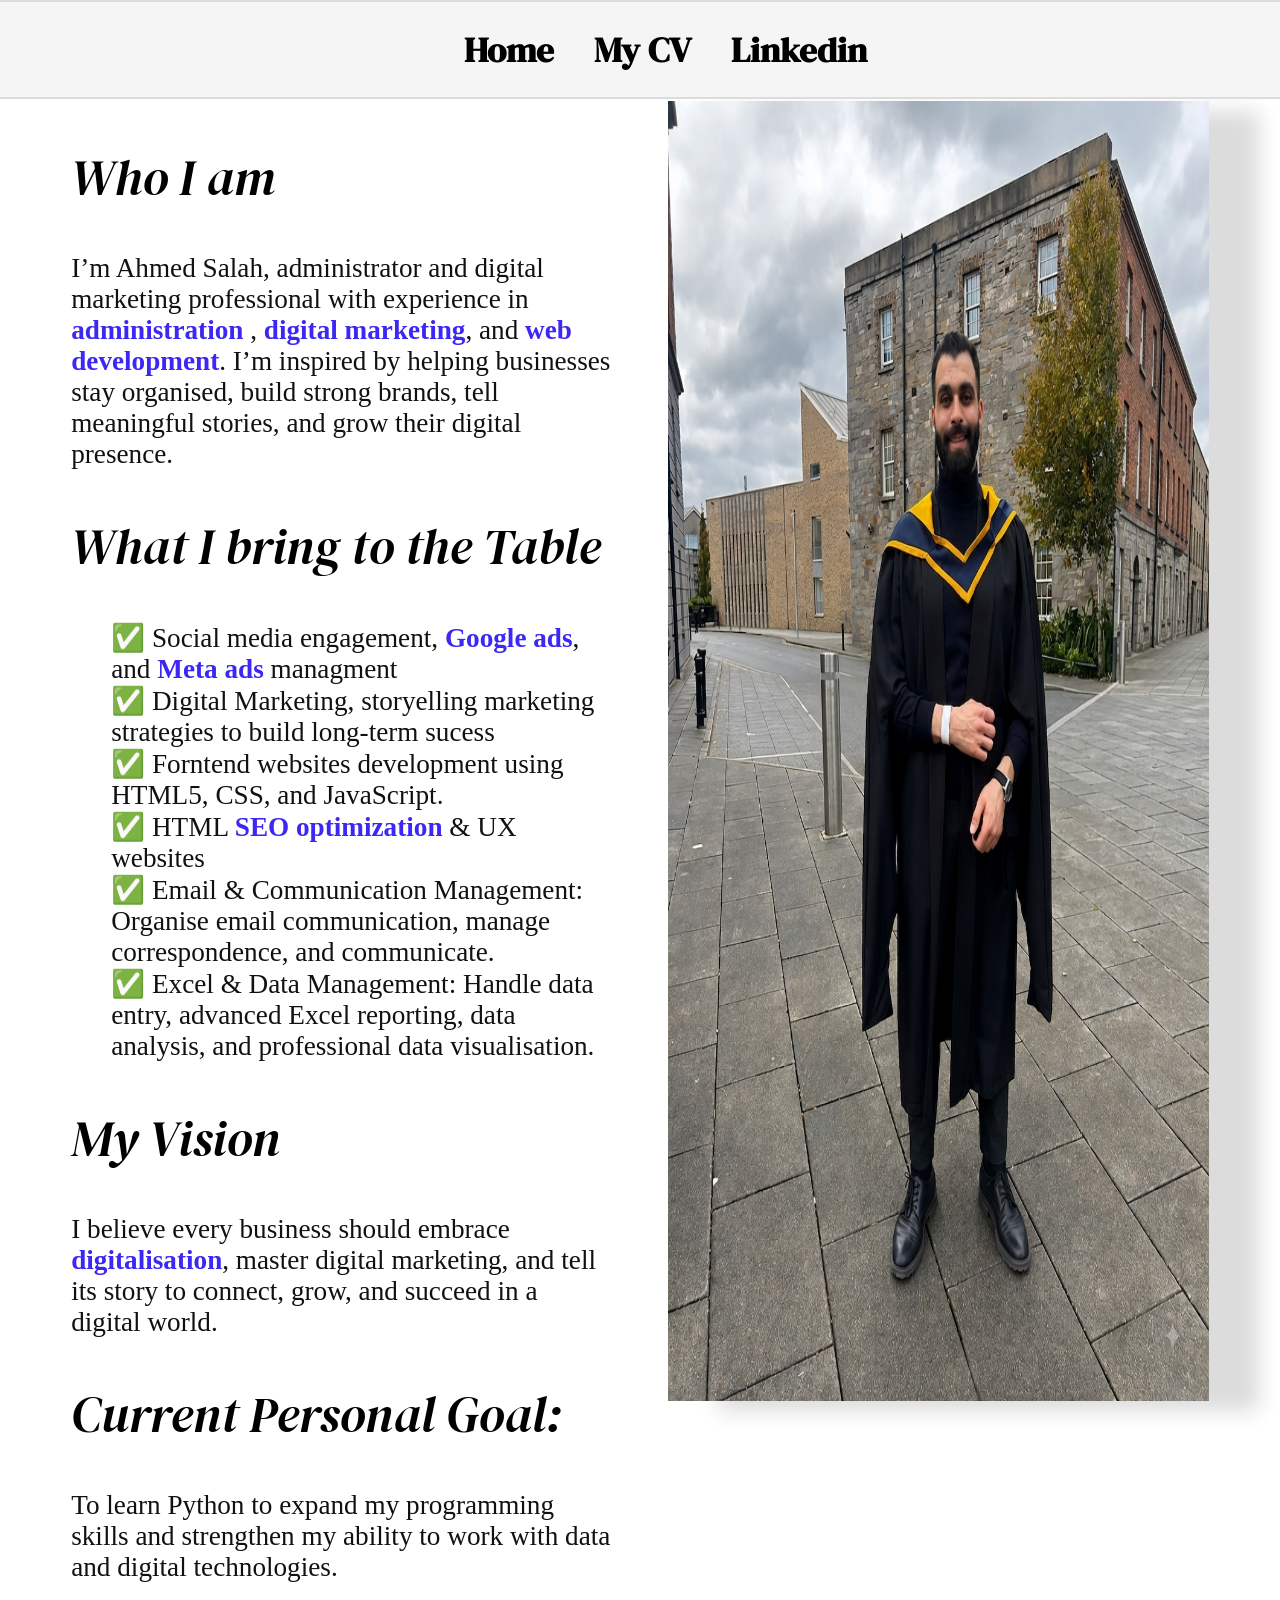
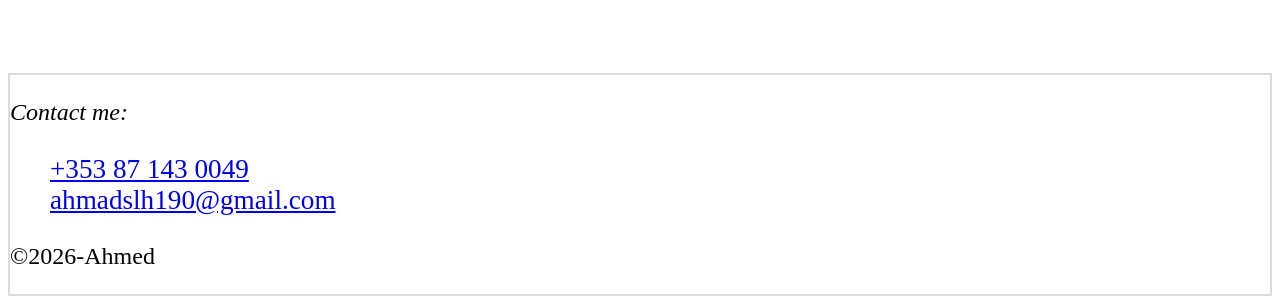
==== index.html @ ab4c2c97 "Add files via upload" ====
<!DOCTYPE html>
<html lang="en">

<head>
    <title>Ahmed Salah</title>
    <meta charset="UTF-8">
    <meta name="viewport" content="width=device-width, initial-scale=1">
    <link rel="preconnect" href="https://fonts.googleapis.com">
    <link rel="preconnect" href="https://fonts.gstatic.com" crossorigin>
    <link href="https://fonts.googleapis.com/css2?family=Alfa+Slab+One&family=DM+Serif+Display:ital@0;1&family=Old+Standard+TT:ital,wght@0,400;0,700;1,400&display=swap" rel="stylesheet">
    <style>
        .contanier{
            display: flex;
            flex-direction: row;
            margin: 5%;
            margin-top: 8%;
        }
        .main{
            flex-basis: 50%;
            margin-right: 5%;
        }
        .main2{
            order: 1;
            flex-basis: 50%;
            height: 1300px;
        
        }
        .nav{
            display: flex;
            flex-direction: row;
            justify-content: center;
            align-items: center;
            border: 2px solid gainsboro;
            padding: 25px;
            background-color: whitesmoke;
            position: fixed;
            z-index: 1;
            width: 100%;
            height: 5%;
            top: 0;
            margin-left: -10px;
            font-size: 35px;
            font-family: "DM Serif Display", serif;
            
        }
        .navlinks{
            margin-left: 1rem;
            margin-right: 1rem;
            text-decoration: none;
            color: black;
            font-weight: bold;}
        
        .main p, ul{
            font-family: "Domine", serif;
            font-optical-sizing: auto;
            font-weight: 500;
            font-style: normal;  
            font-size: 1.7rem;
            color: #121111;
        }
        ul{
            list-style: none;
        }
        .main h2{
            font-family: "DM Serif Display", serif;
            font-weight: 400;
            font-style: italic;
            font-size: 50px;
        }
           .footer{
        border: 2px solid gainsboro;
        background-color: f5f5f5;
        font-size: 1.5rem;
        margin-bottom: -1%;
        height: 5%;
         }
         span {
            color: #3C27F5;
            font-weight: bold;
         }
         .main2 img{
              box-shadow: 50px 10px 20px gainsboro;
               max-width: 100%;
               height: 100%
         }
         @media(max-width: 900px){ 
            .contanier{
                display: flex;
                flex-direction: column-reverse;
            }
            .main{
                order: 0;
            }
            .main2{
                display: flex;
                justify-content: center;
                align-items: center;
            }
            .main2 img {
                height: 28rem;
                width: 90%;
                margin-top: 5rem;
            }
            .navlinks{
                font-size: 2rem;
        }}

        @media(max-width: 600px){
            .navlinks{
                font-size: 1rem;
                margin: 0;
        }
        .main2{
                display: flex;
                justify-content: center;
                align-items: center;}
        .main2 img {
                height: 15rem;
                width: 90%;
                margin-top: 5rem;}
       .main p, ul {
            font-size: 1rem;
        }
        .main h2 {
            font-size: 1.5rem;
        }
    }
                
        

    </style>
</head>

<body>
    <header class="nav">
        <nav class =navbar>
        <a href="./index.html" class="navlinks">Home</a>
        <a href="./PDF/Ahmed-Salah-CV.pdf" target="_blank" class="navlinks">My CV</a>
        <a href="https://www.linkedin.com/in/ahmed-salah-0b59041bb/edit/forms/summary/new" target="_blank" class="navlinks">Linkedin</a>
    </nav>
    </header>

    <div class="contanier">
        <div class= main>
            <main>
                <H2> Who I am</H2>
                <p>I’m Ahmed Salah, administrator and digital marketing professional with experience in <span>administration</span> , <span>digital marketing</span>, and <span>web development</span>. I’m inspired by helping businesses stay organised, build strong brands, tell meaningful stories, and grow their digital presence.</p>
                <H2> What I bring to the Table</H2>
                <ul>
                    <li>✅ Social media engagement, <span>Google ads</span>, and <span>Meta ads</span> managment</li>
                    <li>✅ Digital Marketing, storyelling marketing strategies to build long-term sucess</li>
                    <li>✅ Forntend websites development using HTML5, CSS, and JavaScript.
                    <li>✅ HTML <span>SEO optimization</span> & UX websites</li>   
                    <li>✅ Email & Communication Management: Organise email communication, manage correspondence, and communicate.</li>
                    <li>✅ Excel & Data Management: Handle data entry, advanced Excel reporting, data analysis, and professional data visualisation.</li>
                </ul>
                <h2> My Vision</h2>
                <P>I believe every business should embrace <span>digitalisation</span>, master digital marketing, and tell its story to connect, grow, and succeed in a digital world. </P>
                <h2> Current Personal Goal:</h2>
                <p>To learn Python to expand my programming skills and strengthen my ability to work with data and digital technologies.</p>
            </main>
        </div>
        <div class="main2">
            <img src="./Images/Me.png" class="photo" alt="Ahmed Salah photo">
        </div>
    </div>



<footer class="footer">
    <address>
        <p>Contact me:</p>
        <ul>
            <li><a href="tel: +353871430049">+353 87 143 0049</a></li>
            <li> <a href="ahmadslh190@gmail.com">ahmadslh190@gmail.com</a></li>
        </ul>
    </address>
    <p>©2026-Ahmed</p>
</footer>

</body>

</html>
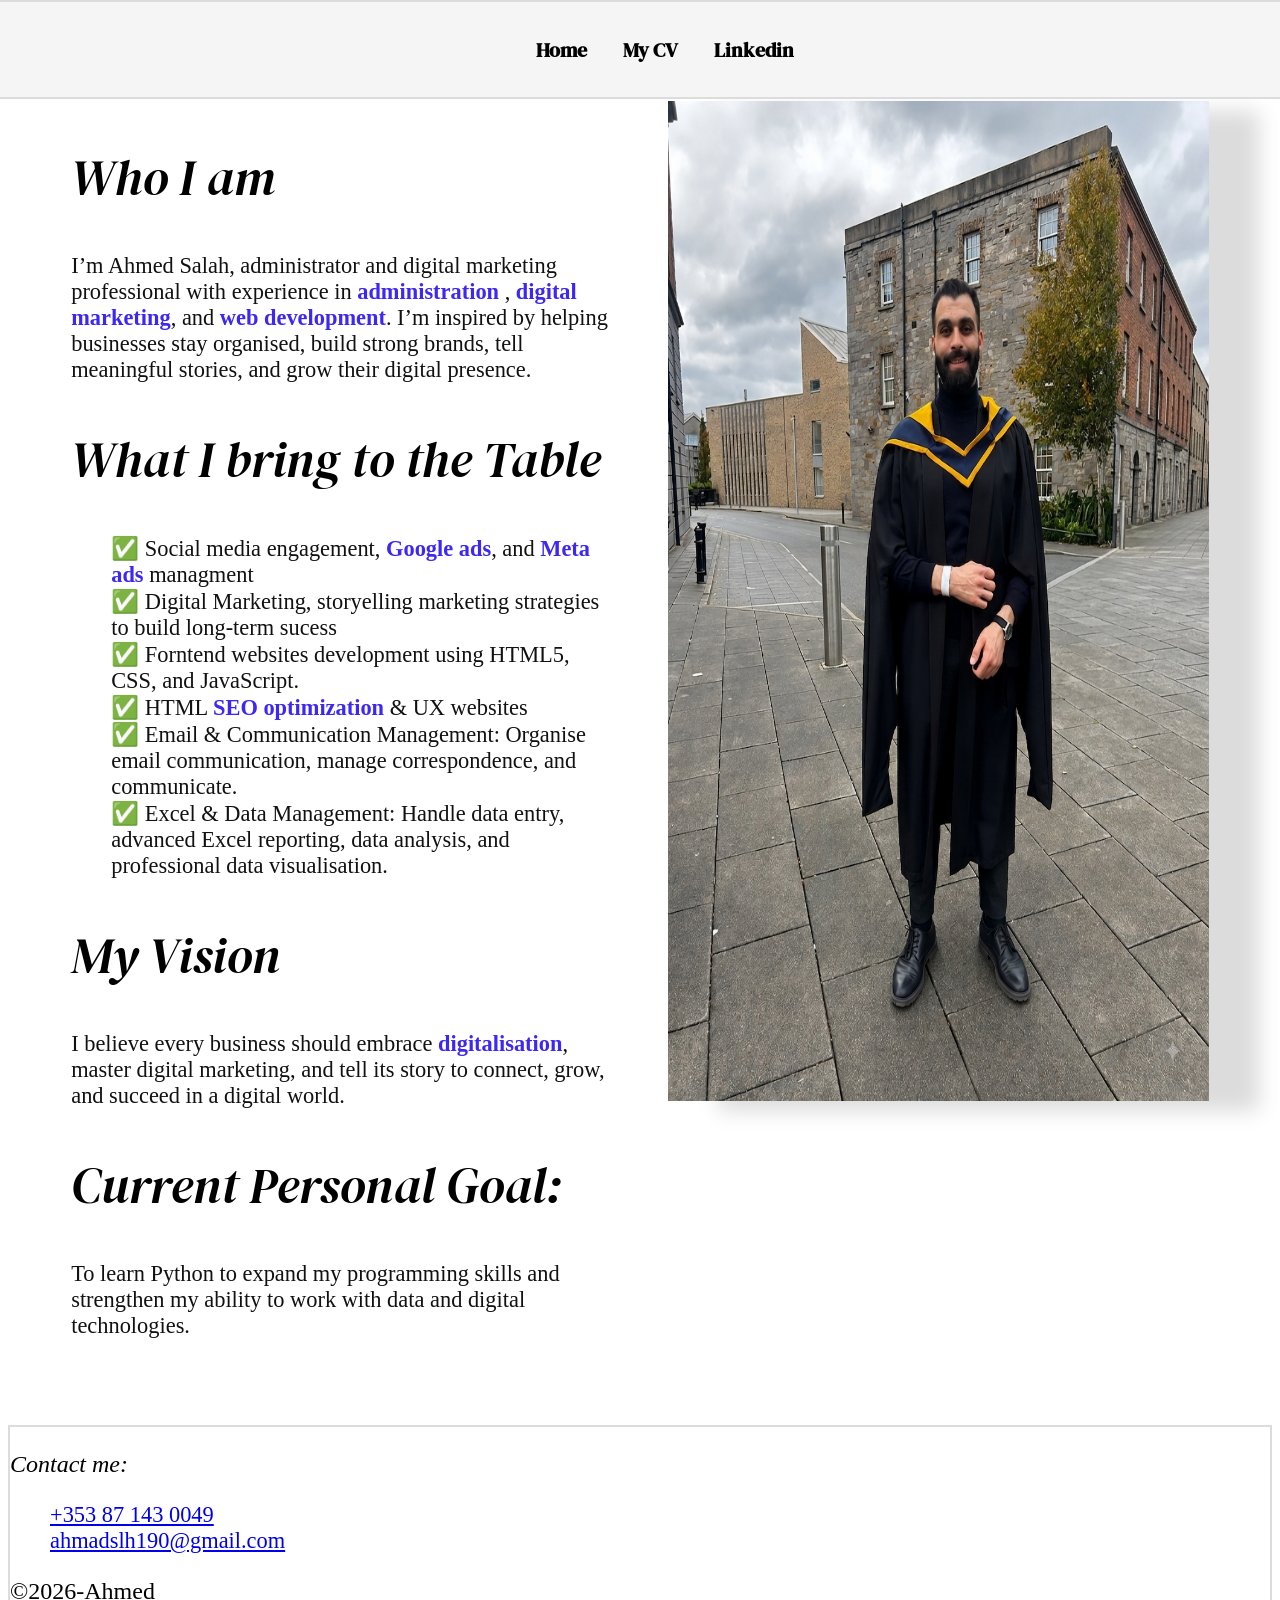
==== commit 569886d4: "Add files via upload" ====
--- a/index.html
+++ b/index.html
@@ -22,7 +22,7 @@
         .main2{
             order: 1;
             flex-basis: 50%;
-            height: 1300px;
+            height: 1000px;
         
         }
         .nav{
@@ -39,7 +39,7 @@
             height: 5%;
             top: 0;
             margin-left: -10px;
-            font-size: 35px;
+            font-size: 20px;
             font-family: "DM Serif Display", serif;
             
         }
@@ -55,7 +55,7 @@
             font-optical-sizing: auto;
             font-weight: 500;
             font-style: normal;  
-            font-size: 1.7rem;
+            font-size: 1.4rem;
             color: #121111;
         }
         ul{
@@ -124,6 +124,21 @@
         .main h2 {
             font-size: 1.5rem;
         }
+        .nav{
+            margin-top: -2%;
+        }
+        .footer{
+            margin: -2%;
+            padding: 2%;
+        }
+        .footer p, ul{
+            font-size: 1rem;
+
+        }
+        .navlinks{
+            margin: 0.2rem;
+            width: fit-content;
+        }
     }
                 
         
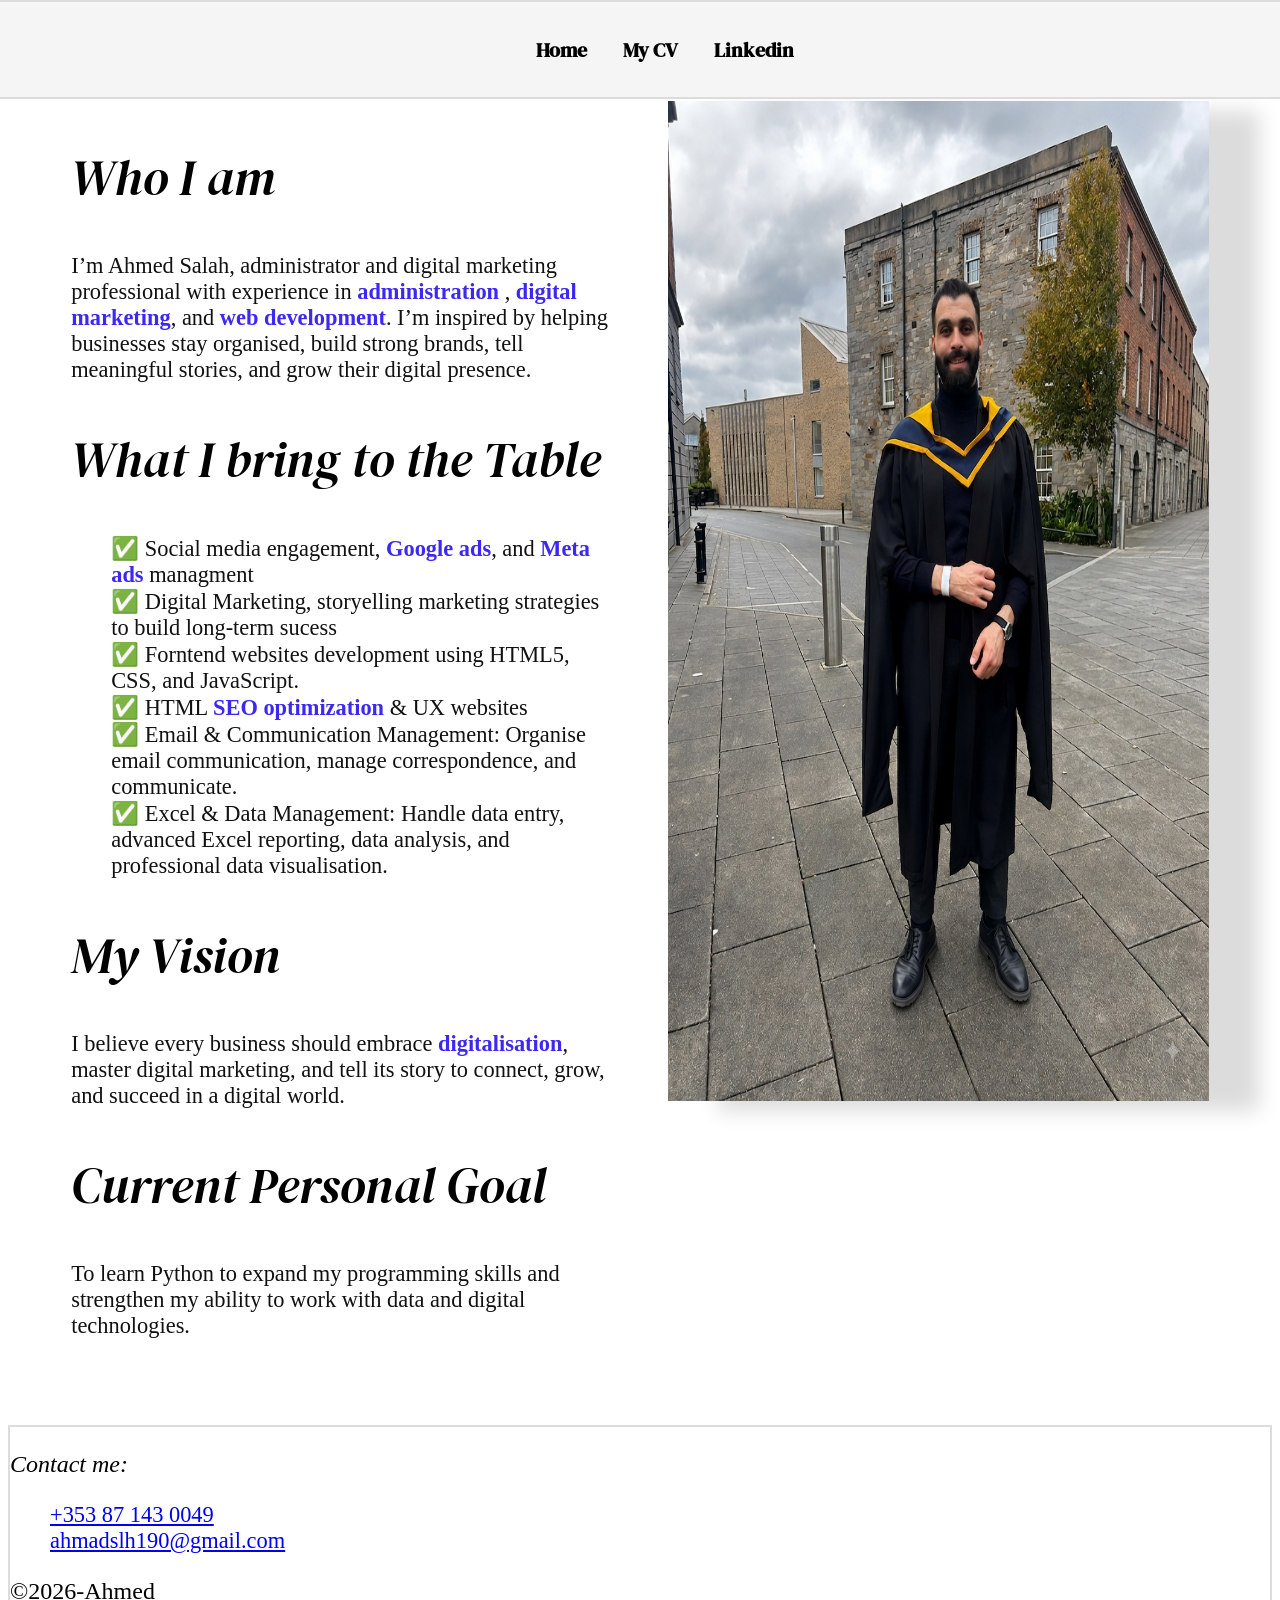
==== commit 4e0c9882: "Fix HTML formatting and structure" ====
--- a/index.html
+++ b/index.html
@@ -171,7 +171,7 @@
                 </ul>
                 <h2> My Vision</h2>
                 <P>I believe every business should embrace <span>digitalisation</span>, master digital marketing, and tell its story to connect, grow, and succeed in a digital world. </P>
-                <h2> Current Personal Goal:</h2>
+                <h2> Current Personal Goal</h2>
                 <p>To learn Python to expand my programming skills and strengthen my ability to work with data and digital technologies.</p>
             </main>
         </div>
@@ -195,4 +195,4 @@
 
 </body>
 
-</html>+</html>
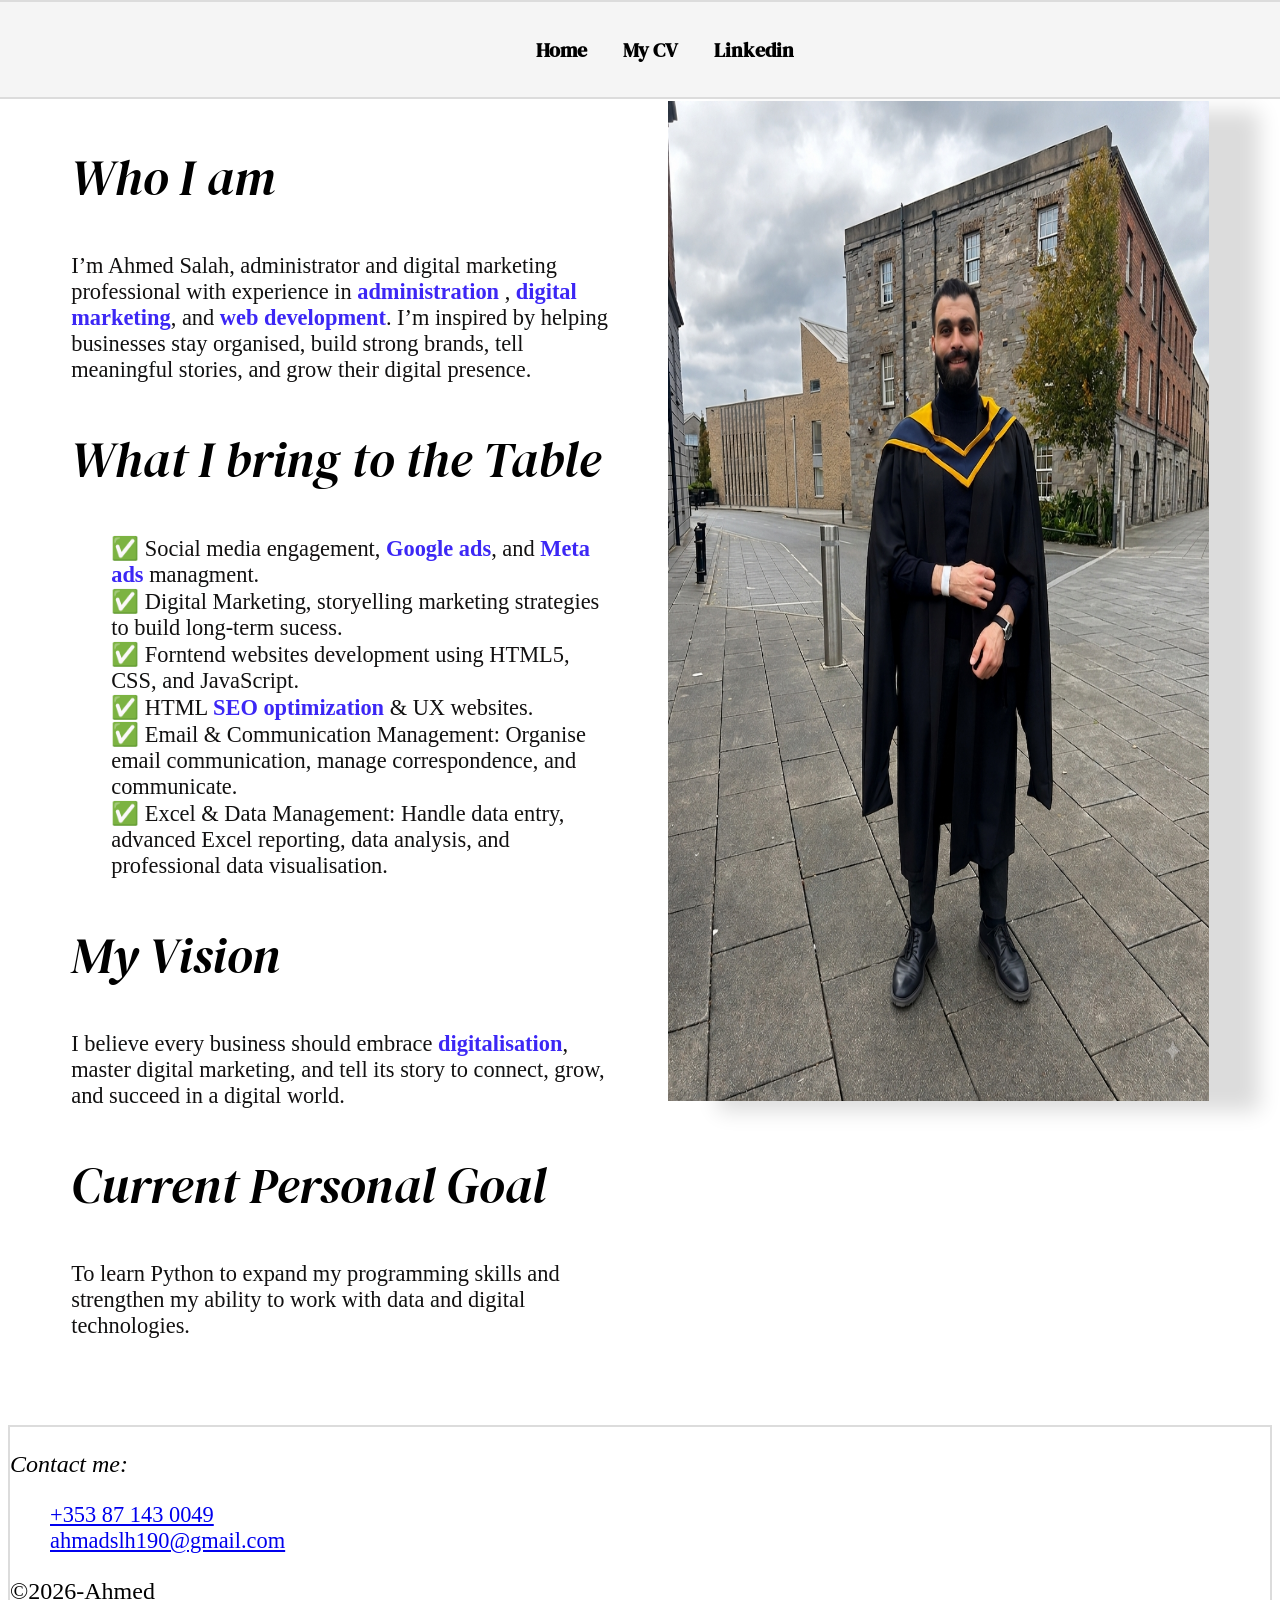
==== commit 79f3a150: "Update index.html" ====
--- a/index.html
+++ b/index.html
@@ -162,10 +162,10 @@
                 <p>I’m Ahmed Salah, administrator and digital marketing professional with experience in <span>administration</span> , <span>digital marketing</span>, and <span>web development</span>. I’m inspired by helping businesses stay organised, build strong brands, tell meaningful stories, and grow their digital presence.</p>
                 <H2> What I bring to the Table</H2>
                 <ul>
-                    <li>✅ Social media engagement, <span>Google ads</span>, and <span>Meta ads</span> managment</li>
-                    <li>✅ Digital Marketing, storyelling marketing strategies to build long-term sucess</li>
-                    <li>✅ Forntend websites development using HTML5, CSS, and JavaScript.
-                    <li>✅ HTML <span>SEO optimization</span> & UX websites</li>   
+                    <li>✅ Social media engagement, <span>Google ads</span>, and <span>Meta ads</span> managment.</li>
+                    <li>✅ Digital Marketing, storyelling marketing strategies to build long-term sucess.</li>
+                    <li>✅ Forntend websites development using HTML5, CSS, and JavaScript.</li>
+                    <li>✅ HTML <span>SEO optimization</span> & UX websites.</li>   
                     <li>✅ Email & Communication Management: Organise email communication, manage correspondence, and communicate.</li>
                     <li>✅ Excel & Data Management: Handle data entry, advanced Excel reporting, data analysis, and professional data visualisation.</li>
                 </ul>
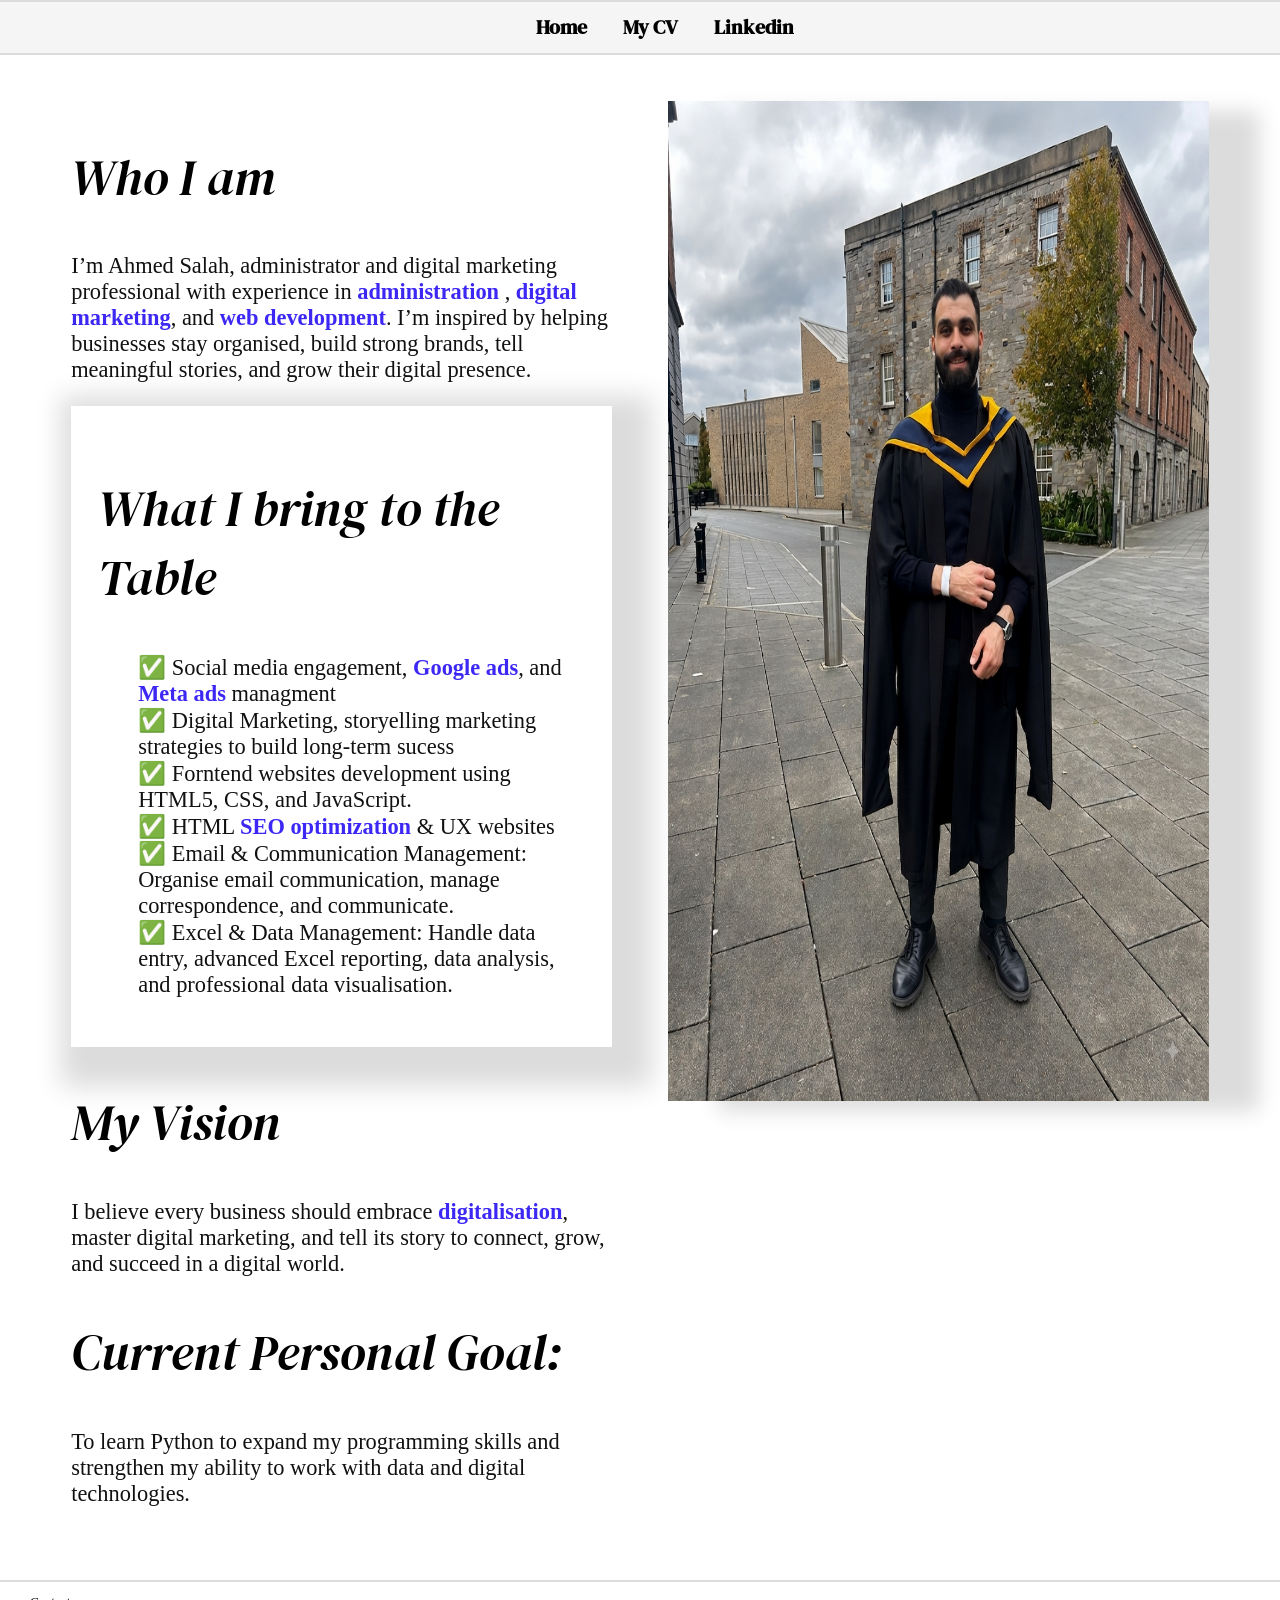
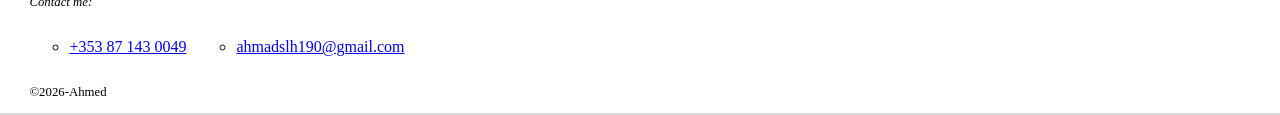
==== commit 9f877758: "Add files via upload" ====
--- a/index.html
+++ b/index.html
@@ -9,6 +9,7 @@
     <link rel="preconnect" href="https://fonts.gstatic.com" crossorigin>
     <link href="https://fonts.googleapis.com/css2?family=Alfa+Slab+One&family=DM+Serif+Display:ital@0;1&family=Old+Standard+TT:ital,wght@0,400;0,700;1,400&display=swap" rel="stylesheet">
     <style>
+        
         .contanier{
             display: flex;
             flex-direction: row;
@@ -36,7 +37,7 @@
             position: fixed;
             z-index: 1;
             width: 100%;
-            height: 5%;
+            height: 0.1%;
             top: 0;
             margin-left: -10px;
             font-size: 20px;
@@ -70,10 +71,21 @@
            .footer{
         border: 2px solid gainsboro;
         background-color: f5f5f5;
-        font-size: 1.5rem;
-        margin-bottom: -1%;
-        height: 5%;
-         }
+        font-size: 0.8rem;
+        margin: -1%;
+        padding-left: 2rem;
+        width: 99%;
+      
+         }
+         address > ul{
+            color: #121111;
+            text-decoration: none;
+            font-size: 1rem;
+            display: inline-flex;
+            gap: 50px;
+            list-style:circle;
+         }
+        
          span {
             color: #3C27F5;
             font-weight: bold;
@@ -83,6 +95,13 @@
                max-width: 100%;
                height: 100%
          }
+
+         .section1{
+            box-shadow: 15px 15px 25px 25px gainsboro;
+            padding: 5%;
+         }
+
+
          @media(max-width: 900px){ 
             .contanier{
                 display: flex;
@@ -160,18 +179,20 @@
             <main>
                 <H2> Who I am</H2>
                 <p>I’m Ahmed Salah, administrator and digital marketing professional with experience in <span>administration</span> , <span>digital marketing</span>, and <span>web development</span>. I’m inspired by helping businesses stay organised, build strong brands, tell meaningful stories, and grow their digital presence.</p>
-                <H2> What I bring to the Table</H2>
-                <ul>
-                    <li>✅ Social media engagement, <span>Google ads</span>, and <span>Meta ads</span> managment.</li>
-                    <li>✅ Digital Marketing, storyelling marketing strategies to build long-term sucess.</li>
-                    <li>✅ Forntend websites development using HTML5, CSS, and JavaScript.</li>
-                    <li>✅ HTML <span>SEO optimization</span> & UX websites.</li>   
-                    <li>✅ Email & Communication Management: Organise email communication, manage correspondence, and communicate.</li>
-                    <li>✅ Excel & Data Management: Handle data entry, advanced Excel reporting, data analysis, and professional data visualisation.</li>
-                </ul>
+                <section class="section1">
+                    <H2> What I bring to the Table</H2>
+                    <ul>
+                        <li>✅ Social media engagement, <span>Google ads</span>, and <span>Meta ads</span> managment</li>
+                        <li>✅ Digital Marketing, storyelling marketing strategies to build long-term sucess</li>
+                        <li>✅ Forntend websites development using HTML5, CSS, and JavaScript.
+                        <li>✅ HTML <span>SEO optimization</span> & UX websites</li>   
+                        <li>✅ Email & Communication Management: Organise email communication, manage correspondence, and communicate.</li>
+                        <li>✅ Excel & Data Management: Handle data entry, advanced Excel reporting, data analysis, and professional data visualisation.</li>
+                    </ul>
+                </section>
                 <h2> My Vision</h2>
                 <P>I believe every business should embrace <span>digitalisation</span>, master digital marketing, and tell its story to connect, grow, and succeed in a digital world. </P>
-                <h2> Current Personal Goal</h2>
+                <h2> Current Personal Goal:</h2>
                 <p>To learn Python to expand my programming skills and strengthen my ability to work with data and digital technologies.</p>
             </main>
         </div>
@@ -186,8 +207,8 @@
     <address>
         <p>Contact me:</p>
         <ul>
-            <li><a href="tel: +353871430049">+353 87 143 0049</a></li>
-            <li> <a href="ahmadslh190@gmail.com">ahmadslh190@gmail.com</a></li>
+            <li><a href="tel: +353871430049" target="_blank">+353 87 143 0049</a></li>
+            <li> <a href="ahmadslh190@gmail.com" target="_blank">ahmadslh190@gmail.com</a></li>
         </ul>
     </address>
     <p>©2026-Ahmed</p>
@@ -195,4 +216,4 @@
 
 </body>
 
-</html>
+</html>
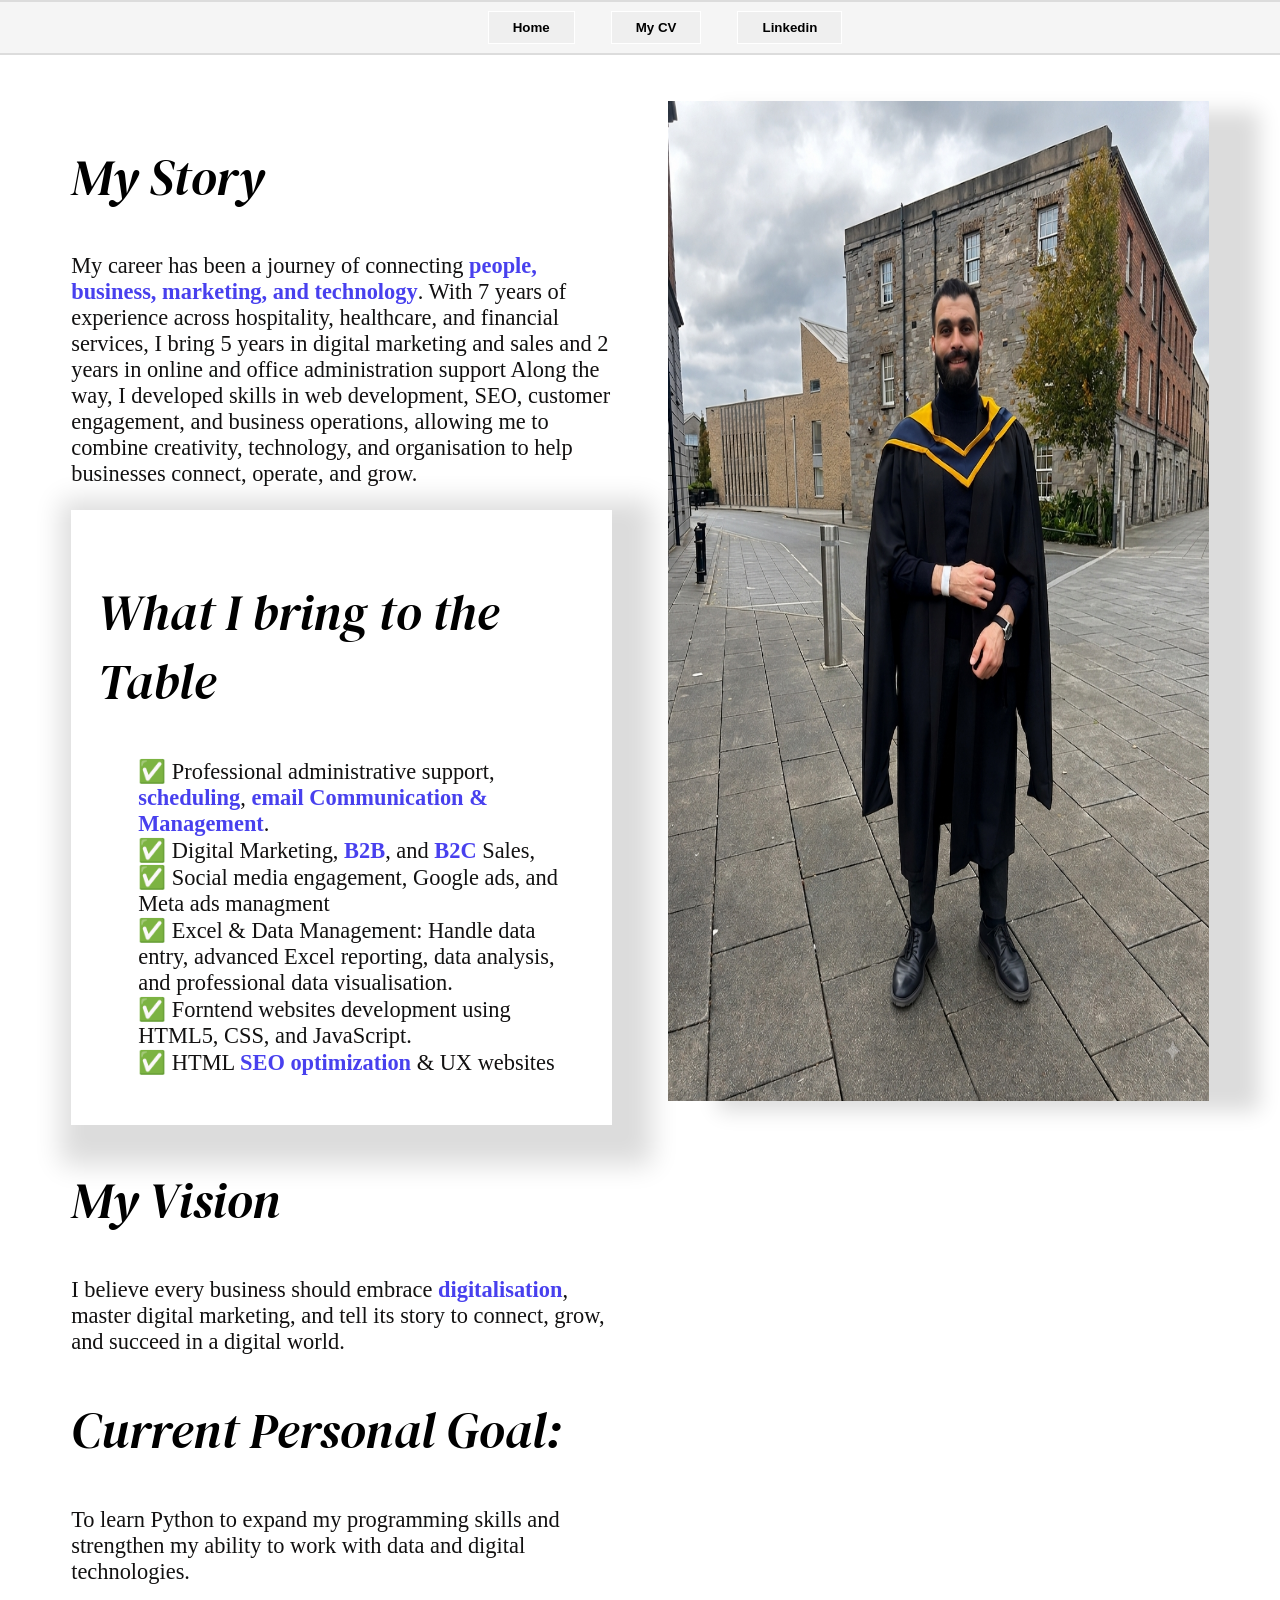
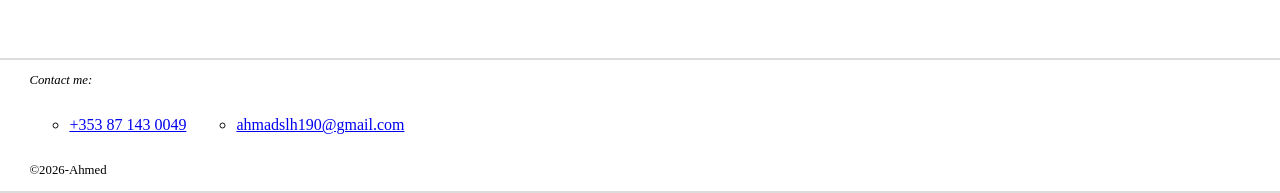
==== commit 06e5b389: "Add files via upload" ====
--- a/index.html
+++ b/index.html
@@ -8,186 +8,42 @@
     <link rel="preconnect" href="https://fonts.googleapis.com">
     <link rel="preconnect" href="https://fonts.gstatic.com" crossorigin>
     <link href="https://fonts.googleapis.com/css2?family=Alfa+Slab+One&family=DM+Serif+Display:ital@0;1&family=Old+Standard+TT:ital,wght@0,400;0,700;1,400&display=swap" rel="stylesheet">
-    <style>
-        
-        .contanier{
-            display: flex;
-            flex-direction: row;
-            margin: 5%;
-            margin-top: 8%;
-        }
-        .main{
-            flex-basis: 50%;
-            margin-right: 5%;
-        }
-        .main2{
-            order: 1;
-            flex-basis: 50%;
-            height: 1000px;
-        
-        }
-        .nav{
-            display: flex;
-            flex-direction: row;
-            justify-content: center;
-            align-items: center;
-            border: 2px solid gainsboro;
-            padding: 25px;
-            background-color: whitesmoke;
-            position: fixed;
-            z-index: 1;
-            width: 100%;
-            height: 0.1%;
-            top: 0;
-            margin-left: -10px;
-            font-size: 20px;
-            font-family: "DM Serif Display", serif;
-            
-        }
-        .navlinks{
-            margin-left: 1rem;
-            margin-right: 1rem;
-            text-decoration: none;
-            color: black;
-            font-weight: bold;}
-        
-        .main p, ul{
-            font-family: "Domine", serif;
-            font-optical-sizing: auto;
-            font-weight: 500;
-            font-style: normal;  
-            font-size: 1.4rem;
-            color: #121111;
-        }
-        ul{
-            list-style: none;
-        }
-        .main h2{
-            font-family: "DM Serif Display", serif;
-            font-weight: 400;
-            font-style: italic;
-            font-size: 50px;
-        }
-           .footer{
-        border: 2px solid gainsboro;
-        background-color: f5f5f5;
-        font-size: 0.8rem;
-        margin: -1%;
-        padding-left: 2rem;
-        width: 99%;
-      
-         }
-         address > ul{
-            color: #121111;
-            text-decoration: none;
-            font-size: 1rem;
-            display: inline-flex;
-            gap: 50px;
-            list-style:circle;
-         }
-        
-         span {
-            color: #3C27F5;
-            font-weight: bold;
-         }
-         .main2 img{
-              box-shadow: 50px 10px 20px gainsboro;
-               max-width: 100%;
-               height: 100%
-         }
-
-         .section1{
-            box-shadow: 15px 15px 25px 25px gainsboro;
-            padding: 5%;
-         }
-
-
-         @media(max-width: 900px){ 
-            .contanier{
-                display: flex;
-                flex-direction: column-reverse;
-            }
-            .main{
-                order: 0;
-            }
-            .main2{
-                display: flex;
-                justify-content: center;
-                align-items: center;
-            }
-            .main2 img {
-                height: 28rem;
-                width: 90%;
-                margin-top: 5rem;
-            }
-            .navlinks{
-                font-size: 2rem;
-        }}
-
-        @media(max-width: 600px){
-            .navlinks{
-                font-size: 1rem;
-                margin: 0;
-        }
-        .main2{
-                display: flex;
-                justify-content: center;
-                align-items: center;}
-        .main2 img {
-                height: 15rem;
-                width: 90%;
-                margin-top: 5rem;}
-       .main p, ul {
-            font-size: 1rem;
-        }
-        .main h2 {
-            font-size: 1.5rem;
-        }
-        .nav{
-            margin-top: -2%;
-        }
-        .footer{
-            margin: -2%;
-            padding: 2%;
-        }
-        .footer p, ul{
-            font-size: 1rem;
-
-        }
-        .navlinks{
-            margin: 0.2rem;
-            width: fit-content;
-        }
-    }
-                
-        
-
-    </style>
+    <link rel="stylesheet" href="./style.css">
 </head>
 
 <body>
     <header class="nav">
         <nav class =navbar>
-        <a href="./index.html" class="navlinks">Home</a>
-        <a href="./PDF/Ahmed-Salah-CV.pdf" target="_blank" class="navlinks">My CV</a>
-        <a href="https://www.linkedin.com/in/ahmed-salah-0b59041bb/edit/forms/summary/new" target="_blank" class="navlinks">Linkedin</a>
+        <button class="button">
+            <a href="./index.html" class="navlinks">Home</a>
+        </button>
+        <button class="button">
+            <a href="./PDF/Ahmed-Salah-CV.pdf" target="_blank" class="navlinks">My CV</a>
+        </button>
+        <button class="button">
+             <a href="https://www.linkedin.com/in/ahmed-salah-0b59041bb/" target="_blank" class="navlinks">Linkedin</a>
+        </button>
+       
     </nav>
     </header>
 
     <div class="contanier">
         <div class= main>
             <main>
-                <H2> Who I am</H2>
-                <p>I’m Ahmed Salah, administrator and digital marketing professional with experience in <span>administration</span> , <span>digital marketing</span>, and <span>web development</span>. I’m inspired by helping businesses stay organised, build strong brands, tell meaningful stories, and grow their digital presence.</p>
+                <H2>My Story</H2>
+                <p>My career has been a journey of connecting <span>people, business, marketing, and technology</span>. With 7 years of experience across hospitality, healthcare, and financial services, I bring 5 years in digital marketing and sales and 2 years in online and office administration support Along the way, I developed skills in web development, SEO, customer engagement, and business operations, allowing me to combine creativity, technology, and organisation to help businesses connect, operate, and grow.</p>
                 <section class="section1">
                     <H2> What I bring to the Table</H2>
                     <ul>
-                        <li>✅ Social media engagement, <span>Google ads</span>, and <span>Meta ads</span> managment</li>
-                        <li>✅ Digital Marketing, storyelling marketing strategies to build long-term sucess</li>
+                        <li>✅ Professional administrative support, <span>scheduling</span>, <span>email Communication &  Management</span>.</li>
+                    
+                        <li>✅ Digital Marketing, <span>B2B</span>, and <span>B2C</span> Sales,</li>
+                       
+                        <li>✅ Social media engagement, Google ads, and Meta ads managment</li>
+                        <li>✅ Excel & Data Management: Handle data entry, advanced Excel reporting, data analysis, and professional data visualisation.</li>
                         <li>✅ Forntend websites development using HTML5, CSS, and JavaScript.
                         <li>✅ HTML <span>SEO optimization</span> & UX websites</li>   
-                        <li>✅ Email & Communication Management: Organise email communication, manage correspondence, and communicate.</li>
-                        <li>✅ Excel & Data Management: Handle data entry, advanced Excel reporting, data analysis, and professional data visualisation.</li>
+                        
                     </ul>
                 </section>
                 <h2> My Vision</h2>
@@ -213,7 +69,7 @@
     </address>
     <p>©2026-Ahmed</p>
 </footer>
-
+<script src="./index.js"></script>
 </body>
 
 </html>
--- a/style.css
+++ b/style.css
@@ -0,0 +1,163 @@
+        html{
+            background-color: rgba(255, 255, 255, 0.466);
+        }
+        .contanier{
+            display: flex;
+            flex-direction: row;
+            margin: 5%;
+            margin-top: 8%;
+        }
+        .main{
+            flex-basis: 50%;
+            margin-right: 5%;
+        }
+        .main2{
+            order: 1;
+            flex-basis: 50%;
+            height: 1000px;
+        
+        }
+        .nav{
+            display: flex;
+            flex-direction: row;
+            justify-content: center;
+            align-items: center;
+            border: 2px solid gainsboro;
+            padding: 25px;
+            background-color: whitesmoke;
+            position: fixed;
+            z-index: 1;
+            width: 100%;
+            height: 0.1%;
+            top: 0;
+            margin-left: -10px;
+            font-size: 20px;
+            font-family: "DM Serif Display", serif;
+            
+        }
+        button{
+            border: 1px solid white;
+            padding: 0.5rem;
+            margin: 1rem;
+        }
+        .pressed {
+            box-shadow: 0 3px 4px 0 wheat;
+            opacity: 0.5;
+        }
+        .navlinks{
+            margin-left: 1rem;
+            margin-right: 1rem;
+            text-decoration: none;
+            color: black;
+            font-weight: bold;}
+        
+        .main p, ul{
+            font-family: "Domine", serif;
+            font-optical-sizing: auto;
+            font-weight: 500;
+            font-style: normal;  
+            font-size: 1.4rem;
+            color: #121111;
+        }
+        
+        ul{
+            list-style: none;
+        }
+        .main h2{
+            font-family: "DM Serif Display", serif;
+            font-weight: 400;
+            font-style: italic;
+            font-size: 50px;
+        }
+           .footer{
+        border: 2px solid gainsboro;
+        background-color: f5f5f5;
+        font-size: 0.8rem;
+        margin: -1%;
+        padding-left: 2rem;
+        width: 99%;
+      
+         }
+         address > ul{
+            color: #121111;
+            text-decoration: none;
+            font-size: 1rem;
+            display: inline-flex;
+            gap: 50px;
+            list-style:circle;
+         }
+        
+         span {
+            color: #4840ee;
+            font-weight: bold;
+         }
+         .main2 img{
+              box-shadow: 50px 10px 20px gainsboro;
+               max-width: 100%;
+               height: 100%
+         }
+
+         .section1{
+            box-shadow: 15px 15px 25px 25px gainsboro;
+            padding: 5%;
+         }
+
+
+         @media(max-width: 900px){ 
+            .contanier{
+                display: flex;
+                flex-direction: column-reverse;
+            }
+            .main{
+                order: 0;
+            }
+            .main2{
+                display: flex;
+                justify-content: center;
+                align-items: center;
+            }
+            .main2 img {
+                height: 28rem;
+                width: 90%;
+                margin-top: 5rem;
+            }
+            .navlinks{
+                font-size: 2rem;
+        }}
+
+        @media(max-width: 600px){
+            .navlinks{
+                font-size: 1rem;
+                margin: 0;
+        }
+        .main2{
+                display: flex;
+                justify-content: center;
+                align-items: center;}
+        .main2 img {
+                height: 15rem;
+                width: 90%;
+                margin-top: 5rem;}
+       .main p, ul {
+            font-size: 1rem;
+        }
+        .main h2 {
+            font-size: 1.5rem;
+        }
+        .nav{
+            margin-top: -2%;
+        }
+        .footer{
+            margin: -2%;
+            padding: 2%;
+        }
+        .footer p, ul{
+            font-size: 1rem;
+
+        }
+        .navlinks{
+            margin: 0.2rem;
+            width: fit-content;
+        }
+    }
+           
